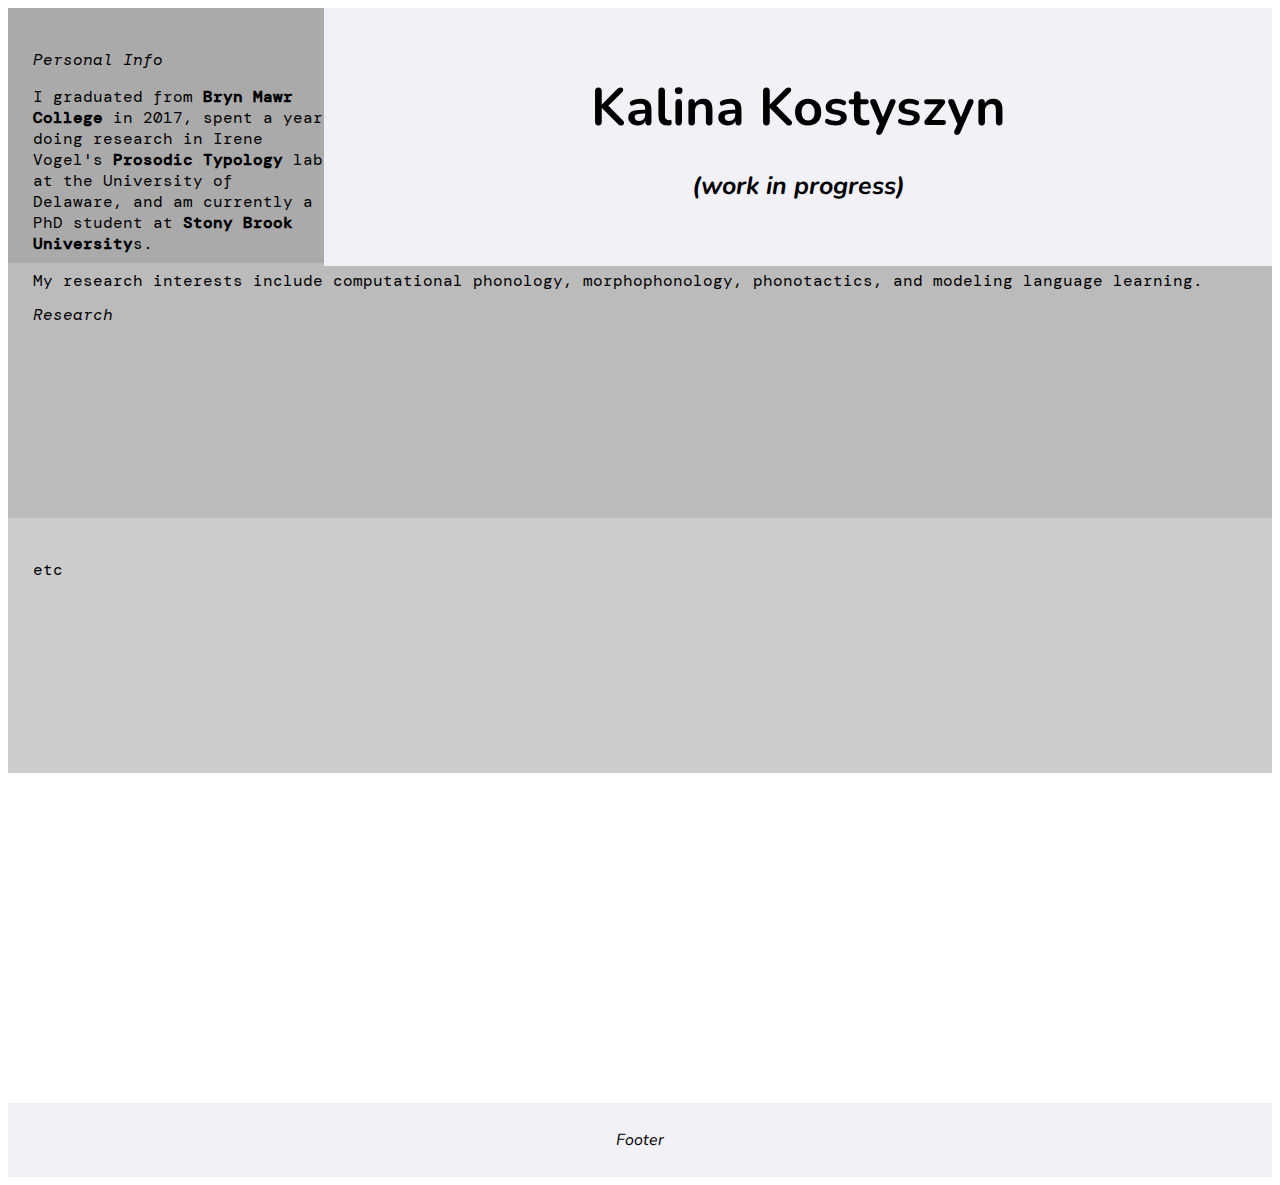
==== index.html @ 31a619d5 "tweaks" ====
<!DOCTYPE html>
<html lang="en">
<head>
	<title>kkostyszyn.github.io</title>
	<meta charset="utf-8">
	<meta name="viewport" content="width=device-width, initial-scale=1">
	<link rel="stylesheet" href="https://fonts.googleapis.com/css?family=Nunito|DM+Mono">
	<link rel="stylesheet" href="mystyle.css">
</head>
<body>

<!--Left-align image-->
	<!--Include left-aligned photo.-->
	<div class="header">
	<h2>
		Kalina Kostyszyn <br>
		<i>
			<div class="sub-header">
				<p>(work in progress)</p>
				<!--Under name - align professional links, affiliations, & contact info-->
			</div>
		</i>
	</h2>
	</div>

<div class="row">
	<div class="column" style="background-color:#aaa;">
		<!--Bio, research interests-->
		<p><i>Personal Info</i></p>
	
		<p> I graduated from <b>Bryn Mawr College</b> in 2017, spent a year doing research in Irene Vogel's <b>Prosodic Typology</b> lab at the University of Delaware, and am currently a PhD student at <b>Stony Brook University</b>s. </p>
		
		<p>My research interests include computational phonology, morphophonology, phonotactics, and modeling language learning.</p>
	</div>
	
	<div class="column" style="background-color:#bbb;">
		<!--Link to: CV, papers, etc.-->
		<p><i>Research</i></p>
	</div>
  
	<div class="column" style="background-color:#ccc;">
		<!--Recent activities - teaching, conferences, etc.-->
		<p>etc</p>
	</div>
</div>

<div class="footer">
	<!--Other links - "professional" twitter? github, linkedin?-->
	<p><i>Footer</i></p>
</div>

</body>
</html>
---- mystyle.css ----
@import url('https://fonts.googleapis.com/css2?family=Nunito&display=swap');


@font-face{
	/*
	Other possible fonts:
		https://fonts.google.com/specimen/DM+Mono?preview.text_type=custom
	*/
	font-family:	"Carto";
	src:			url(C:/Windows/Fonts/Cartograph CF/CartographCF-Regular.otf) format('opentype');
}

/*
@font-face{
	font-family:		"Nunito";
	src:				url('https://fonts.googleapis.com/css2?family=Nunito&display=swap" rel="stylesheet')
}
*/

:root
{
    --font-size-normal:              19px;
    --font-size-code:                16px;
    --font-size-side-dock:           16px;
    --font-size-side-dock-title:     18px;
    --font-size-status-bar:          16px;
    --font-size-h1:                  24px;
    --font-size-h2:                  23px;
    --font-size-h3:                  22px;
    --font-size-h4:                  21px;
    --font-size-h5:                  20px;
    --font-size-h6:                  19px;

  --background-primary: 			#F2F1F8;
  --background-secondary: 		#44475a;
  --background-accent: 			#f8f8f2;

  --text-title-h1:              #00b368;
  --text-title-h2:              #009456;
  --text-title-h3:              #9995b7;
  --text-title-h4:              #0095a8;
  --text-title-h5:              #00bdd6;
  --text-title-h6:              #0094f0;
  --inline-code:                #5842ff;
  --code-block:                 #ff5792;
  --pre-code:                   #e64100;
  --blockquote-border:          #b3694d;
  --vim-cursor:                 #d5971a;
  --border-color:               #f49725; /*also like transparent*/
}

* {
  box-sizing: border-box;
}

body {
  font-family: "Nunito", Courier New, monospace;
}

/* Style the header */
.header {
	background-color: 			var(--background-primary);
	padding: 						20px;
	text-align:					center;
	font-size:					35px;
	width:							75%;
	float: 						right;
}
/* Sub-header for quick links */
.sub-header{
	font-size:					25px;
}
/* Image of self */
.img{
	width:						33.33%;
}


/* Clear floats after the columns */
.row:after {
	content: 			"";
	clear: 			both;
	
	margin-top: 		30px;
	display: 			grid;
	grid-auto-flow:	row;
	grid-template-columns: 	300px 300px 300px;
	grid-template-rows: 		300px;
	grid-gap: 		25px;
	justify-content: 			center;
	max-width: 		1000px;
	margin-left: 	auto;
	margin-right:	 auto;
}
/* Columns that list specific info - must be converted to flexboxes */
.column {
	font-family: 'DM Mono', monospace;
	/*flex:			1;*/
	height: 255px;
	padding: 25px;
	text-align: left;
	/*border-top: 25px solid #5A5475;
	float: 		left;
	width: 		33.33%;*/
}

/* Style the footer */
.footer {
  background-color: 			var(--background-primary);
  padding: 						10px;
  text-align: 					center;
}

/* Responsive layout - makes the three columns stack on top of each other instead of next to each other */
@media (max-width: 600px) {
  .column {
    width: 100%;
  }
}
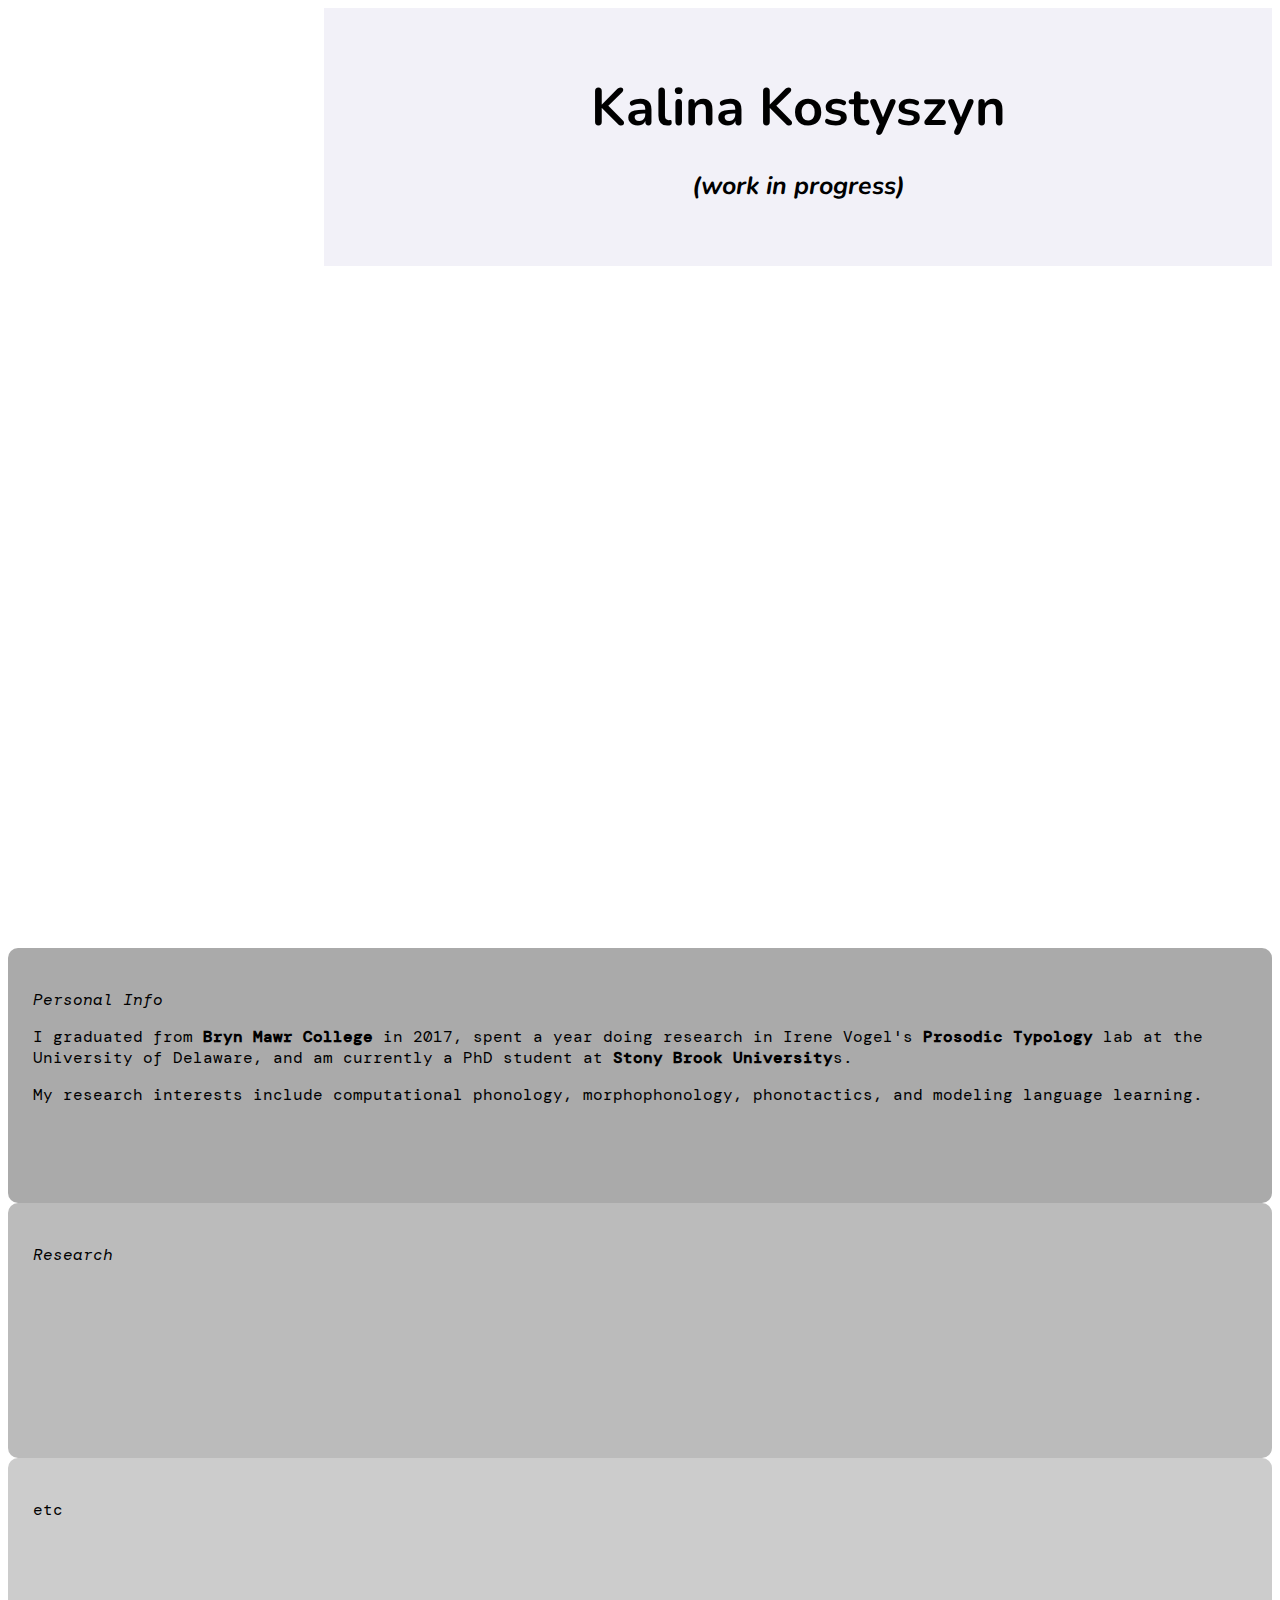
==== commit 671066fa: "tweaks" ====
--- a/index.html
+++ b/index.html
@@ -10,6 +10,7 @@
 <body>
 
 <!--Left-align image-->
+<div class="row">
 	<!--Include left-aligned photo.-->
 	<div class="header">
 	<h2>
@@ -22,6 +23,7 @@
 		</i>
 	</h2>
 	</div>
+</div>
 
 <div class="row">
 	<div class="column" style="background-color:#aaa;">
--- a/mystyle.css
+++ b/mystyle.css
@@ -82,15 +82,15 @@
 	clear: 			both;
 	
 	margin-top: 		30px;
-	display: 			grid;
-	grid-auto-flow:	row;
-	grid-template-columns: 	300px 300px 300px;
-	grid-template-rows: 		300px;
-	grid-gap: 		25px;
-	justify-content: 			center;
-	max-width: 		1000px;
-	margin-left: 	auto;
-	margin-right:	 auto;
+    display: 		grid;
+    grid-auto-flow:	row;
+    grid-template-columns: 	300px 300px 300px;
+    grid-template-rows: 		325px 325px;
+    grid-gap: 		2rem;
+    justify-content: 			center;
+    max-width: 		1000px;
+    margin-left: 	auto;
+    margin-right:	 auto;
 }
 /* Columns that list specific info - must be converted to flexboxes */
 .column {
@@ -98,6 +98,7 @@
 	/*flex:			1;*/
 	height: 255px;
 	padding: 25px;
+	border-radius: 10px;
 	text-align: left;
 	/*border-top: 25px solid #5A5475;
 	float: 		left;
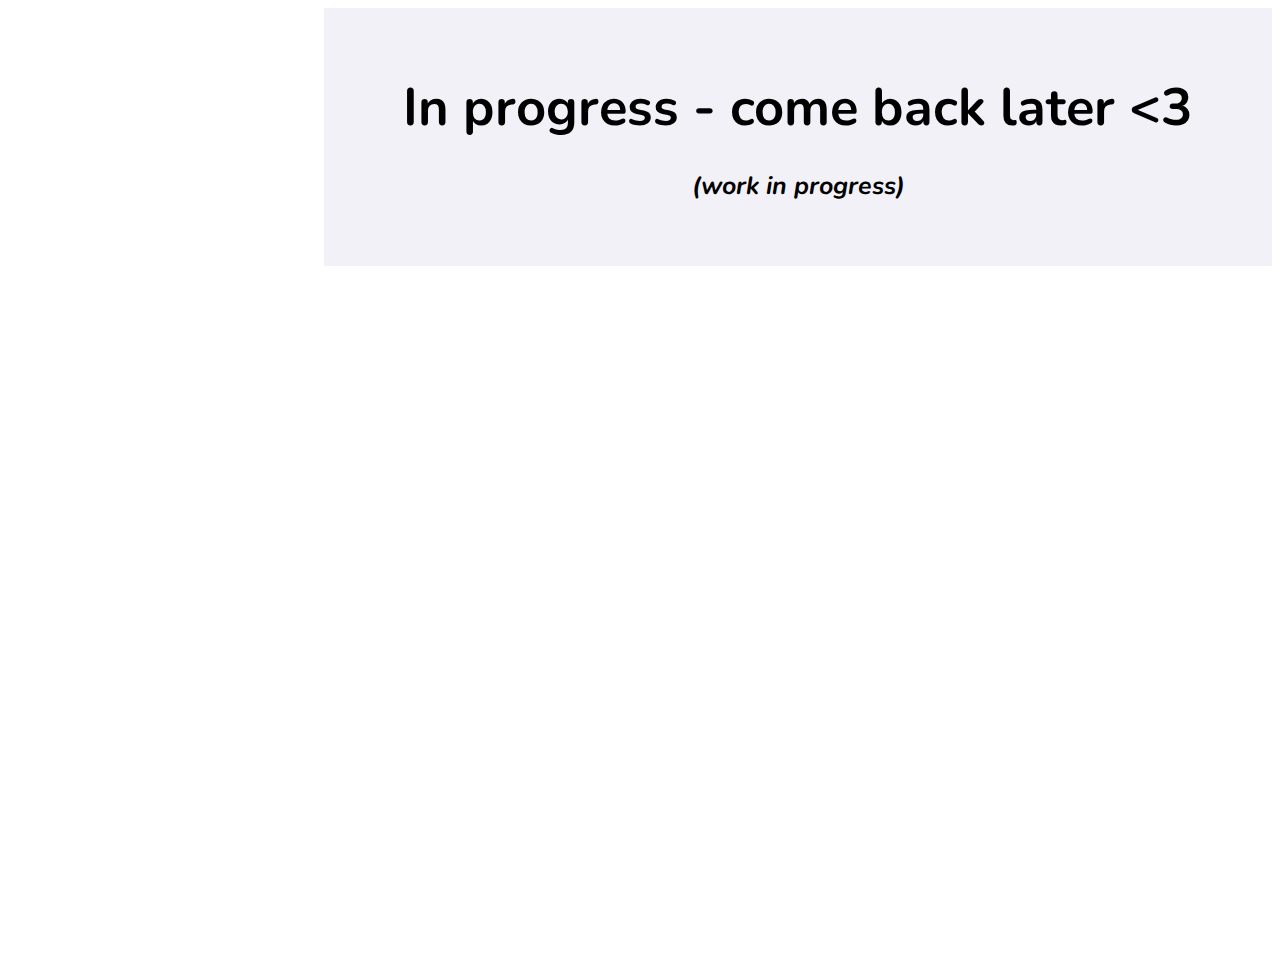
==== commit a25d52e9: "tweaks" ====
--- a/index.html
+++ b/index.html
@@ -14,7 +14,7 @@
 	<!--Include left-aligned photo.-->
 	<div class="header">
 	<h2>
-		Kalina Kostyszyn <br>
+		In progress - come back later <3<br>
 		<i>
 			<div class="sub-header">
 				<p>(work in progress)</p>
@@ -25,31 +25,5 @@
 	</div>
 </div>
 
-<div class="row">
-	<div class="column" style="background-color:#aaa;">
-		<!--Bio, research interests-->
-		<p><i>Personal Info</i></p>
-	
-		<p> I graduated from <b>Bryn Mawr College</b> in 2017, spent a year doing research in Irene Vogel's <b>Prosodic Typology</b> lab at the University of Delaware, and am currently a PhD student at <b>Stony Brook University</b>s. </p>
-		
-		<p>My research interests include computational phonology, morphophonology, phonotactics, and modeling language learning.</p>
-	</div>
-	
-	<div class="column" style="background-color:#bbb;">
-		<!--Link to: CV, papers, etc.-->
-		<p><i>Research</i></p>
-	</div>
-  
-	<div class="column" style="background-color:#ccc;">
-		<!--Recent activities - teaching, conferences, etc.-->
-		<p>etc</p>
-	</div>
-</div>
-
-<div class="footer">
-	<!--Other links - "professional" twitter? github, linkedin?-->
-	<p><i>Footer</i></p>
-</div>
-
 </body>
-</html>
+</html>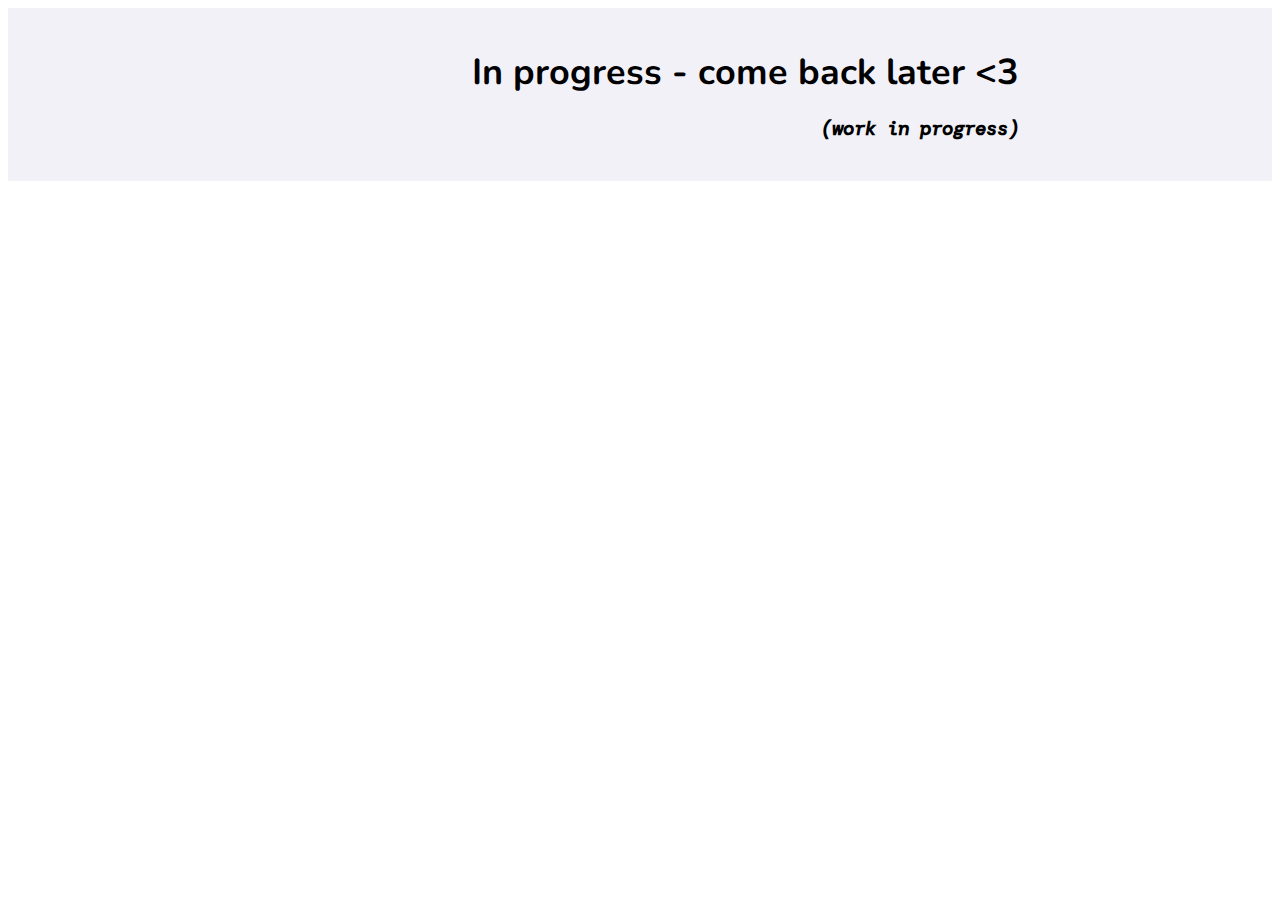
==== commit 47964dfa: "." ====
--- a/index.html
+++ b/index.html
@@ -9,10 +9,7 @@
 </head>
 <body>
 
-<!--Left-align image-->
-<div class="row">
-	<!--Include left-aligned photo.-->
-	<div class="header">
+<div class="header">
 	<h2>
 		In progress - come back later <3<br>
 		<i>
@@ -22,7 +19,6 @@
 			</div>
 		</i>
 	</h2>
-	</div>
 </div>
 
 </body>
--- a/mystyle.css
+++ b/mystyle.css
@@ -2,119 +2,117 @@
 
 
 @font-face{
-	/*
-	Other possible fonts:
-		https://fonts.google.com/specimen/DM+Mono?preview.text_type=custom
-	*/
 	font-family:	"Carto";
 	src:			url(C:/Windows/Fonts/Cartograph CF/CartographCF-Regular.otf) format('opentype');
 }
 
-/*
-@font-face{
-	font-family:		"Nunito";
-	src:				url('https://fonts.googleapis.com/css2?family=Nunito&display=swap" rel="stylesheet')
-}
-*/
-
 :root
 {
-    --font-size-normal:              19px;
-    --font-size-code:                16px;
-    --font-size-side-dock:           16px;
-    --font-size-side-dock-title:     18px;
-    --font-size-status-bar:          16px;
-    --font-size-h1:                  24px;
-    --font-size-h2:                  23px;
-    --font-size-h3:                  22px;
-    --font-size-h4:                  21px;
-    --font-size-h5:                  20px;
-    --font-size-h6:                  19px;
+	--font-size-normal:              19px;
+	--font-size-code:                16px;
+	--font-size-side-dock:           16px;
+	--font-size-side-dock-title:     18px;
+	--font-size-status-bar:          16px;
+	--font-size-h1:                  24px;
+	--font-size-h2:                  23px;
+	--font-size-h3:                  22px;
+	--font-size-h4:                  21px;
+	--font-size-h5:                  20px;
+	--font-size-h6:                  19px;
 
-  --background-primary: 			#F2F1F8;
-  --background-secondary: 		#44475a;
-  --background-accent: 			#f8f8f2;
+  --background-primary:		#F2F1F8;
+  --background-secondary:	#44475a;
+  --background-accent:			#d5b4d1;
 
-  --text-title-h1:              #00b368;
-  --text-title-h2:              #009456;
-  --text-title-h3:              #9995b7;
-  --text-title-h4:              #0095a8;
-  --text-title-h5:              #00bdd6;
-  --text-title-h6:              #0094f0;
-  --inline-code:                #5842ff;
-  --code-block:                 #ff5792;
-  --pre-code:                   #e64100;
-  --blockquote-border:          #b3694d;
-  --vim-cursor:                 #d5971a;
-  --border-color:               #f49725; /*also like transparent*/
+  --text-title-h1:				#00b368;
+  --text-title-h2:      #009456;
+  --text-title-h3:      #9995b7;
+  --text-title-h4:      #0095a8;
+  --text-title-h5:      #00bdd6;
+  --text-title-h6:      #0094f0;
+  --inline-code:        #5842ff;
+  --code-block:         #ff5792;
+  --pre-code:           #e64100;
+  --blockquote-border:		#b3694d;
+  --vim-cursor:         #d5971a;
+  --border-color:       #f49725; /*also like transparent*/
 }
 
 * {
-  box-sizing: border-box;
+  box-sizing:	content-box;
 }
 
 body {
   font-family: "Nunito", Courier New, monospace;
 }
+.container {
+  display: 				grid;
+  padding:					0px;
+  grid-template-columns: auto max(230px, 15%) max(250px, 30%) max(250px, 30%) auto;
+  grid-template-rows:	auto;
+  /*grid-gap: 				5px 0px;*/
+  grid-template-areas: 
+			". 				image header header	header"
+			".				menu	menu	menu		menu"
+			". 				etc		info 		research	."
+			"footer 	footer 	footer	footer		footer";
+}
 
 /* Style the header */
 .header {
-	background-color: 			var(--background-primary);
-	padding: 						20px;
-	text-align:					center;
-	font-size:					35px;
-	width:							75%;
-	float: 						right;
+	grid-area:			header;
+	background-color: 	var(--background-primary);
+	text-align:			right;
+	font-size:			var(--font-size-h1);
+	padding:				10px;
+	padding-right:	20%;
 }
 /* Sub-header for quick links */
 .sub-header{
-	font-size:					25px;
+	font-family: "DM Mono", Courier New, monospace;
+	font-size:	var(--font-size-h6);
 }
 /* Image of self */
-.img{
-	width:						33.33%;
+.image-me{
+	background-image:	url("img/header-img.jpg");
+	background-size: 	cover;
+	grid-area:						image;
+	height:								100%;
 }
 
+/* Menu bar - right now just colorful and pretty */
 
-/* Clear floats after the columns */
-.row:after {
-	content: 			"";
-	clear: 			both;
-	
-	margin-top: 		30px;
-    display: 		grid;
-    grid-auto-flow:	row;
-    grid-template-columns: 	300px 300px 300px;
-    grid-template-rows: 		325px 325px;
-    grid-gap: 		2rem;
-    justify-content: 			center;
-    max-width: 		1000px;
-    margin-left: 	auto;
-    margin-right:	 auto;
+.menubar{
+	grid-area:		menu;
+	background-color:		var(--background-accent);
+	height:				10px;
+	text-align:	center;
 }
-/* Columns that list specific info - must be converted to flexboxes */
-.column {
-	font-family: 'DM Mono', monospace;
-	/*flex:			1;*/
-	height: 255px;
-	padding: 25px;
-	border-radius: 10px;
-	text-align: left;
-	/*border-top: 25px solid #5A5475;
-	float: 		left;
-	width: 		33.33%;*/
+/* Meat & potatoes - bio and research */
+.info{
+	padding:		10px;
+	grid-area: 	info;
+}
+.research{
+	padding:		10px;
+	grid-area: 	research;
+}
+.etc{
+	padding:		10px;
+	grid-area: 	etc;
 }
 
 /* Style the footer */
 .footer {
-  background-color: 			var(--background-primary);
-  padding: 						10px;
-  text-align: 					center;
+	grid-area:			footer;
+  background-color:	var(--background-primary);
+  padding: 				10px;
+  text-align: 			center;
 }
 
 /* Responsive layout - makes the three columns stack on top of each other instead of next to each other */
 @media (max-width: 600px) {
   .column {
-    width: 100%;
+    width: 		100%;
   }
 }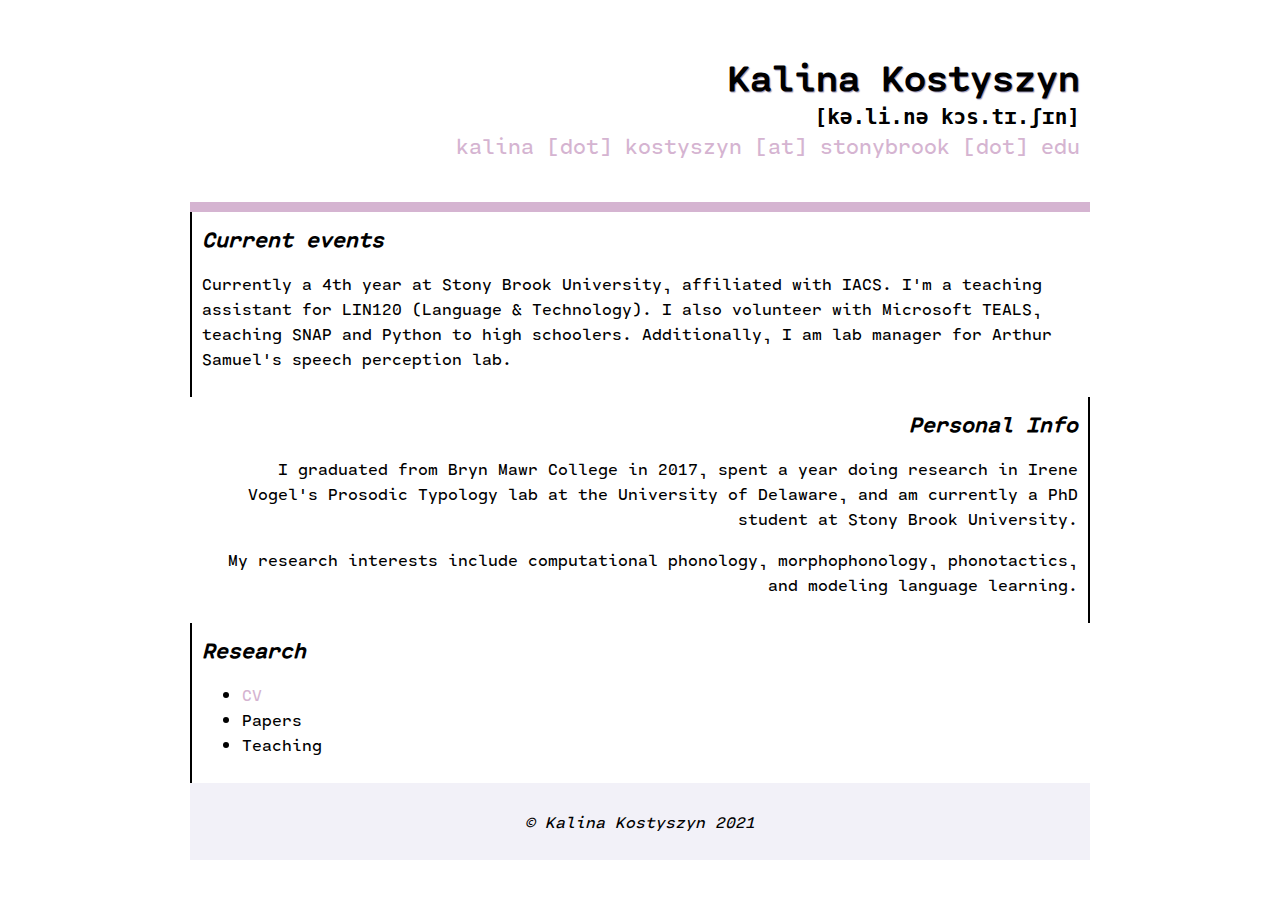
==== commit 9d6945ba: "Moved to main" ====
--- a/index.html
+++ b/index.html
@@ -1,25 +1,69 @@
-<!DOCTYPE html>
-<html lang="en">
-<head>
-	<title>kkostyszyn.github.io</title>
-	<meta charset="utf-8">
-	<meta name="viewport" content="width=device-width, initial-scale=1">
-	<link rel="stylesheet" href="https://fonts.googleapis.com/css?family=Nunito|DM+Mono">
-	<link rel="stylesheet" href="mystyle.css">
-</head>
-<body>
-
-<div class="header">
-	<h2>
-		In progress - come back later <3<br>
-		<i>
-			<div class="sub-header">
-				<p>(work in progress)</p>
-				<!--Under name - align professional links, affiliations, & contact info-->
-			</div>
-		</i>
-	</h2>
-</div>
-
-</body>
-</html>+<!DOCTYPE html>
+<html lang="en">
+<head>
+	<title>🌸 kalina</title>
+	<meta charset="utf-8">
+	<meta name="viewport" content="width=device-width, initial-scale=1">
+	<link rel="stylesheet" href="https://fonts.googleapis.com/css?family=Nunito|DM+Mono">
+	<link rel="stylesheet" href="mystyle.css">
+</head>
+
+<body>
+<!--Left-align image-->
+<div class="container">
+	<!--Include left-aligned photo.-->
+	
+	<!--div class="image-me"-->
+	
+	<div class="header">
+		<h2><div style="text-shadow: 1px 1px 1px #9995b7;">
+				Kalina Kostyszyn <br>
+			</div>
+			<div class="sub-header" >
+					<div style="font-family: monospace;">
+					[kə.li.nə kɔs.tɪ.ʃɪn]
+					</div>
+
+					<a href="kalina.kostyszyn@stonybrook.edu">kalina [dot] kostyszyn [at] stonybrook [dot] edu
+					</a>
+				<!--Under name - align professional links, affiliations, & contact info-->
+			</div>
+	</h2>
+	</div>
+	
+	<div class="menubar"></div>
+
+	<div class="info" id="left" id="pad">
+		<!--Recent activities - teaching, conferences, etc.-->
+		<div class="sub-header"><i>Current events</i></div>
+		<p>
+			Currently a 4th year at Stony Brook University, affiliated with IACS. I'm a teaching assistant for <b>LIN120</b> (Language & Technology). I also volunteer with <b>Microsoft TEALS</b>, teaching SNAP and Python to high schoolers. Additionally, I am lab manager for Arthur Samuel's speech perception lab. 
+		</p>
+	</div>
+	
+	<div class="info" id="right" id="pad">
+		<!--Bio, research interests-->
+		<div class="sub-header"><i>Personal Info</i></div>
+	
+		<p> I graduated from <b>Bryn Mawr College</b> in 2017, spent a year doing research in Irene Vogel's <b>Prosodic Typology</b> lab at the University of Delaware, and am currently a PhD student at <b>Stony Brook University</b>. 
+		</p><p>
+		My research interests include computational phonology, morphophonology, phonotactics, and modeling language learning.</p>
+	</div>
+	
+	<div class="info" id="left" id="pad">
+		<div class="sub-header"><i>Research</i></div>
+		<ul type="disc">
+			<li> <a href="/cv.html">CV</a>
+			<li> Papers
+			<li> Teaching 
+		</u>
+	</div>
+
+	<div class="footer">
+	<!--Other links - "professional" twitter? github, linkedin?-->
+	<p><i>© Kalina Kostyszyn 2021</i></p>
+	</div>
+</div>
+
+</body>
+</html>
--- a/mystyle.css
+++ b/mystyle.css
@@ -1,118 +1,139 @@
-@import url('https://fonts.googleapis.com/css2?family=Nunito&display=swap');
-
-
-@font-face{
-	font-family:	"Carto";
-	src:			url(C:/Windows/Fonts/Cartograph CF/CartographCF-Regular.otf) format('opentype');
-}
-
-:root
-{
-	--font-size-normal:              19px;
-	--font-size-code:                16px;
-	--font-size-side-dock:           16px;
-	--font-size-side-dock-title:     18px;
-	--font-size-status-bar:          16px;
-	--font-size-h1:                  24px;
-	--font-size-h2:                  23px;
-	--font-size-h3:                  22px;
-	--font-size-h4:                  21px;
-	--font-size-h5:                  20px;
-	--font-size-h6:                  19px;
-
-  --background-primary:		#F2F1F8;
-  --background-secondary:	#44475a;
-  --background-accent:			#d5b4d1;
-
-  --text-title-h1:				#00b368;
-  --text-title-h2:      #009456;
-  --text-title-h3:      #9995b7;
-  --text-title-h4:      #0095a8;
-  --text-title-h5:      #00bdd6;
-  --text-title-h6:      #0094f0;
-  --inline-code:        #5842ff;
-  --code-block:         #ff5792;
-  --pre-code:           #e64100;
-  --blockquote-border:		#b3694d;
-  --vim-cursor:         #d5971a;
-  --border-color:       #f49725; /*also like transparent*/
-}
-
-* {
-  box-sizing:	content-box;
-}
-
-body {
-  font-family: "Nunito", Courier New, monospace;
-}
-.container {
-  display: 				grid;
-  padding:					0px;
-  grid-template-columns: auto max(230px, 15%) max(250px, 30%) max(250px, 30%) auto;
-  grid-template-rows:	auto;
-  /*grid-gap: 				5px 0px;*/
-  grid-template-areas: 
-			". 				image header header	header"
-			".				menu	menu	menu		menu"
-			". 				etc		info 		research	."
-			"footer 	footer 	footer	footer		footer";
-}
-
-/* Style the header */
-.header {
-	grid-area:			header;
-	background-color: 	var(--background-primary);
-	text-align:			right;
-	font-size:			var(--font-size-h1);
-	padding:				10px;
-	padding-right:	20%;
-}
-/* Sub-header for quick links */
-.sub-header{
-	font-family: "DM Mono", Courier New, monospace;
-	font-size:	var(--font-size-h6);
-}
-/* Image of self */
-.image-me{
-	background-image:	url("img/header-img.jpg");
-	background-size: 	cover;
-	grid-area:						image;
-	height:								100%;
-}
-
-/* Menu bar - right now just colorful and pretty */
-
-.menubar{
-	grid-area:		menu;
-	background-color:		var(--background-accent);
-	height:				10px;
-	text-align:	center;
-}
-/* Meat & potatoes - bio and research */
-.info{
-	padding:		10px;
-	grid-area: 	info;
-}
-.research{
-	padding:		10px;
-	grid-area: 	research;
-}
-.etc{
-	padding:		10px;
-	grid-area: 	etc;
-}
-
-/* Style the footer */
-.footer {
-	grid-area:			footer;
-  background-color:	var(--background-primary);
-  padding: 				10px;
-  text-align: 			center;
-}
-
-/* Responsive layout - makes the three columns stack on top of each other instead of next to each other */
-@media (max-width: 600px) {
-  .column {
-    width: 		100%;
-  }
+@import url('https://fonts.googleapis.com/css2?family=Nunito');
+
+@import url('https://fonts.googleapis.com/css2?family=Poppins');
+
+@font-face{
+	font-family:	Carto;
+	src:			url("assets/CartographCF-Regular.otf") 
+		format('opentype');
+}
+
+@font-face {
+	font-family: 	SpaceMono;
+	src: 			url("assets/SpaceMonoNerdFontComplete.ttf")
+		format("truetype");
+}
+
+:root
+{
+	--font-size-normal:				19px;
+	--font-size-code:				16px;
+	--font-size-side-dock:			16px;
+	--font-size-side-dock-title:	18px;
+	--font-size-status-bar:		16px;
+	--font-size-h1:		24px;
+	--font-size-h2:		23px;
+	--font-size-h3:		22px;
+	--font-size-h4:		21px;
+	--font-size-h5:		20px;
+	--font-size-h6:		19px;
+
+  --background-primary:		#F2F1F8;
+  --background-secondary:	#44475a;
+  --background-accent:		#d5b4d1;
+
+  --text-title-h1:		#00b368;
+  --text-title-h2:		#009456;
+  --text-title-h3:		#9995b7;
+  --text-title-h4:		#0095a8;
+  --text-title-h5:		#00bdd6;
+  --text-title-h6:		#0094f0;
+  --inline-code:		#5842ff;
+  --code-block:			#ff5792;
+  --pre-code:			#e64100;
+  --blockquote-border:	#b3694d;
+  --vim-cursor:			#d5971a;
+  --border-color:		#f49725; /*also like transparent*/
+}
+
+a:link, a:visited{
+	font-weight: 		normal;
+	color:				var(--background-accent);
+	text-decoration: 	none;
+}
+
+a:hover {
+  text-decoration: 	underline;
+  font-weight: 		bold;
+  color:			var(--text-title-h4);
+}
+
+* {
+  box-sizing:	content-box;
+}
+
+#right { 
+	text-align: right; 
+	border-style:	solid;
+	border-width:	0px 2px 0px 0px; 
+	}
+	
+#left{
+	text-align:	left;
+	border-style:	solid;
+	border-width:	0px 0px 0px 2px; 
+}
+
+#pad{
+	padding-right:	20%;
+	padding-left:	20%;
+}
+
+body {
+  font-family: 		Carto, Poppins, monospace;
+  font-weight: 		200;
+}
+.container {
+	margin: 0 auto;
+    padding: 0 2em;
+    max-width: 900px;
+}
+
+/* Style the header */
+.header {
+	grid-area:			header;
+	text-align:			right;
+	font-size:			var(--font-size-h1);
+	padding:			10px;
+
+}
+/* Sub-header for quick links */
+.sub-header{
+	font-family: 	Carto, Nunito, serif;
+	font-size:		var(--font-size-h4);
+	font-weight: 	600;
+}
+/* Image of self */
+.image-me{
+	background-image:	url("img/header-img.jpg");
+	background-size: 	cover;
+	grid-area:			image;
+	height:				225px;
+}
+
+/* Menu bar - right now just colorful and pretty */
+.menubar{
+	grid-area:			menu;
+	background-color:	var(--background-accent);
+	height:				10px;
+	text-align:			center;
+}
+/* Meat & potatoes - bio and research */
+.info{
+	padding:		10px;
+}
+
+/* Style the footer */
+.footer {
+	grid-area:			footer;
+	background-color:	var(--background-primary);
+	padding: 			10px;
+	text-align: 		center;
+}
+
+/* Responsive layout - makes the three columns stack on top of each other instead of next to each other */
+@media (max-width: 600px) {
+  .column {
+    width: 		100%;
+  }
 }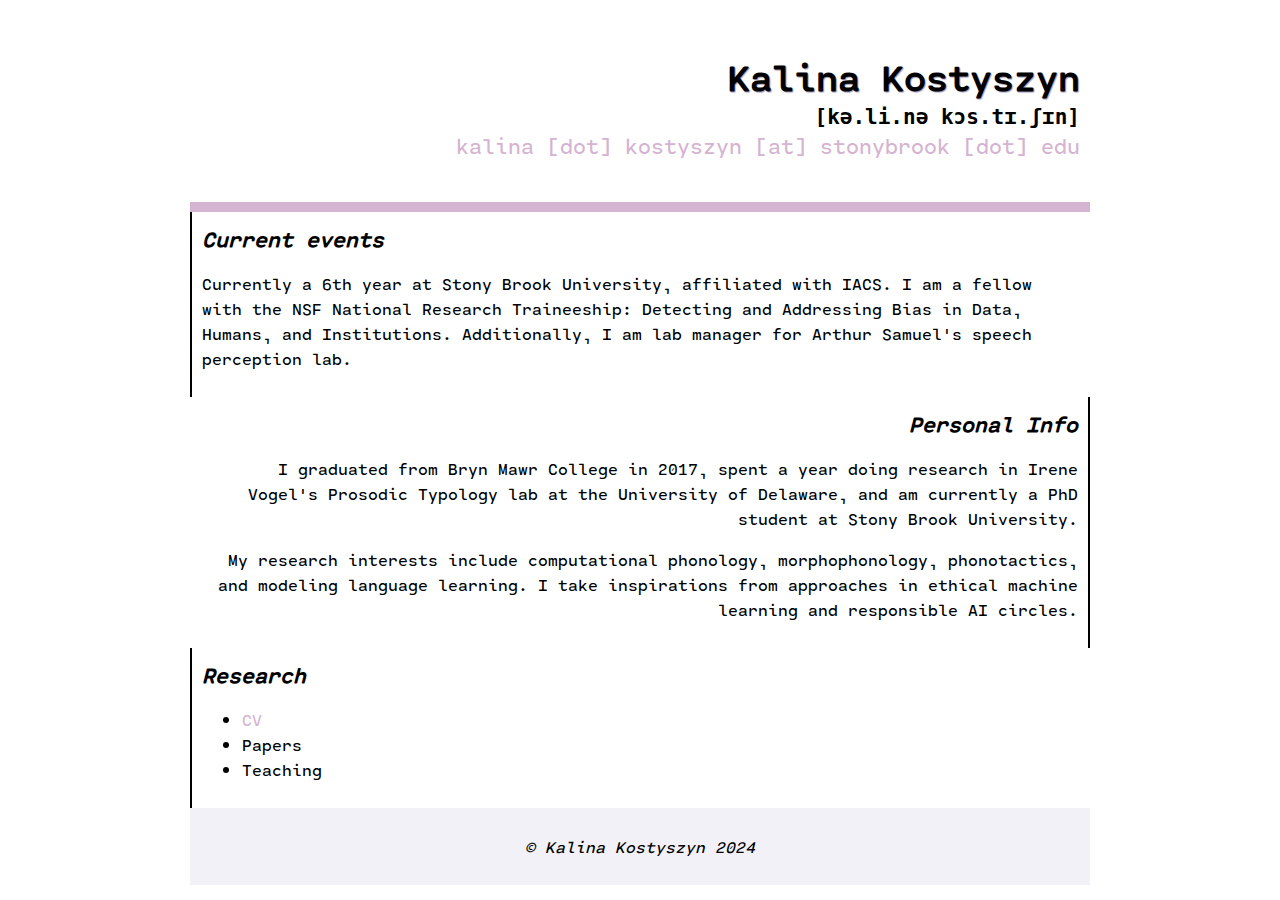
==== commit bd106e36: "Updating text" ====
--- a/index.html
+++ b/index.html
@@ -37,7 +37,8 @@
 		<!--Recent activities - teaching, conferences, etc.-->
 		<div class="sub-header"><i>Current events</i></div>
 		<p>
-			Currently a 4th year at Stony Brook University, affiliated with IACS. I'm a teaching assistant for <b>LIN120</b> (Language & Technology). I also volunteer with <b>Microsoft TEALS</b>, teaching SNAP and Python to high schoolers. Additionally, I am lab manager for Arthur Samuel's speech perception lab. 
+			Currently a 6th year at Stony Brook University, affiliated with IACS. I am a fellow with the NSF National Research Traineeship: Detecting and Addressing Bias in Data, Humans, and Institutions.
+			Additionally, I am lab manager for Arthur Samuel's speech perception lab. 
 		</p>
 	</div>
 	
@@ -47,7 +48,7 @@
 	
 		<p> I graduated from <b>Bryn Mawr College</b> in 2017, spent a year doing research in Irene Vogel's <b>Prosodic Typology</b> lab at the University of Delaware, and am currently a PhD student at <b>Stony Brook University</b>. 
 		</p><p>
-		My research interests include computational phonology, morphophonology, phonotactics, and modeling language learning.</p>
+		My research interests include computational phonology, morphophonology, phonotactics, and modeling language learning. I take inspirations from approaches in ethical machine learning and responsible AI circles.</p>
 	</div>
 	
 	<div class="info" id="left" id="pad">
@@ -61,7 +62,7 @@
 
 	<div class="footer">
 	<!--Other links - "professional" twitter? github, linkedin?-->
-	<p><i>© Kalina Kostyszyn 2021</i></p>
+	<p><i>© Kalina Kostyszyn 2024</i></p>
 	</div>
 </div>
 
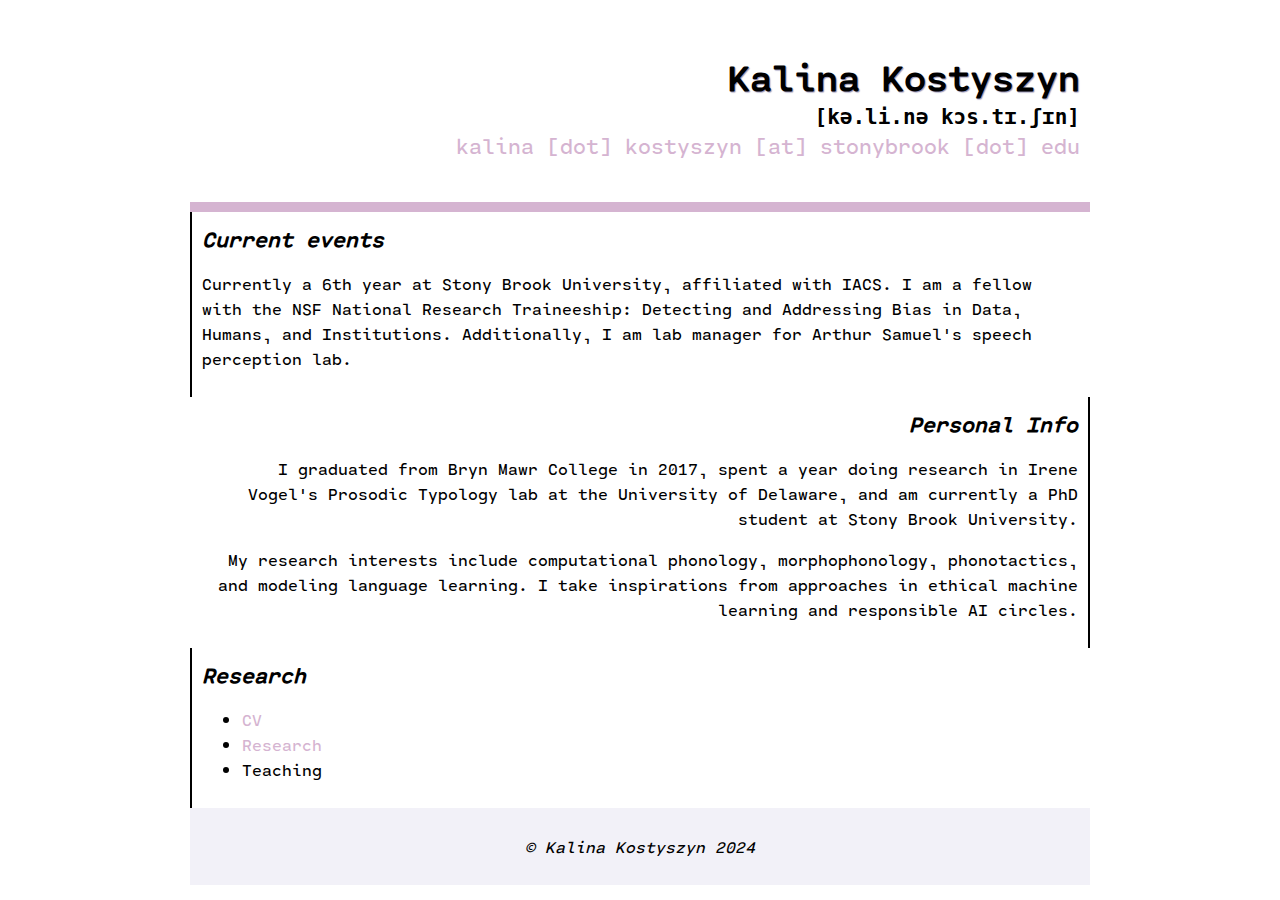
==== commit d5ee116c: "Updating CV" ====
--- a/index.html
+++ b/index.html
@@ -55,7 +55,7 @@
 		<div class="sub-header"><i>Research</i></div>
 		<ul type="disc">
 			<li> <a href="/cv.html">CV</a>
-			<li> Papers
+			<li> <a href="/research.html"> Research</a>
 			<li> Teaching 
 		</u>
 	</div>
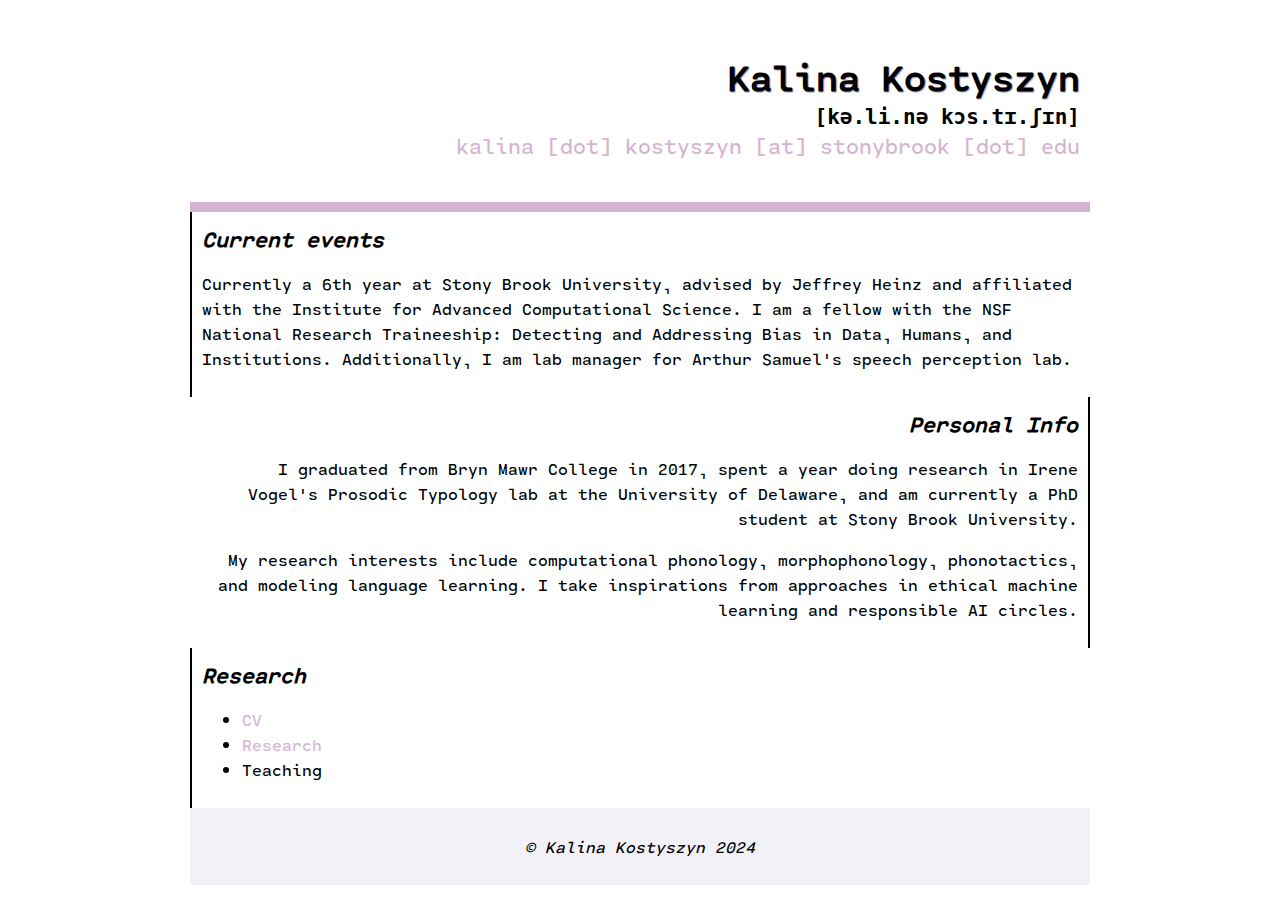
==== commit 1acf0d66: "Updated additional wording" ====
--- a/index.html
+++ b/index.html
@@ -37,7 +37,8 @@
 		<!--Recent activities - teaching, conferences, etc.-->
 		<div class="sub-header"><i>Current events</i></div>
 		<p>
-			Currently a 6th year at Stony Brook University, affiliated with IACS. I am a fellow with the NSF National Research Traineeship: Detecting and Addressing Bias in Data, Humans, and Institutions.
+			Currently a 6th year at Stony Brook University, advised by Jeffrey Heinz and affiliated with the Institute for Advanced Computational Science. 
+			I am a fellow with the NSF National Research Traineeship: Detecting and Addressing Bias in Data, Humans, and Institutions.
 			Additionally, I am lab manager for Arthur Samuel's speech perception lab. 
 		</p>
 	</div>
